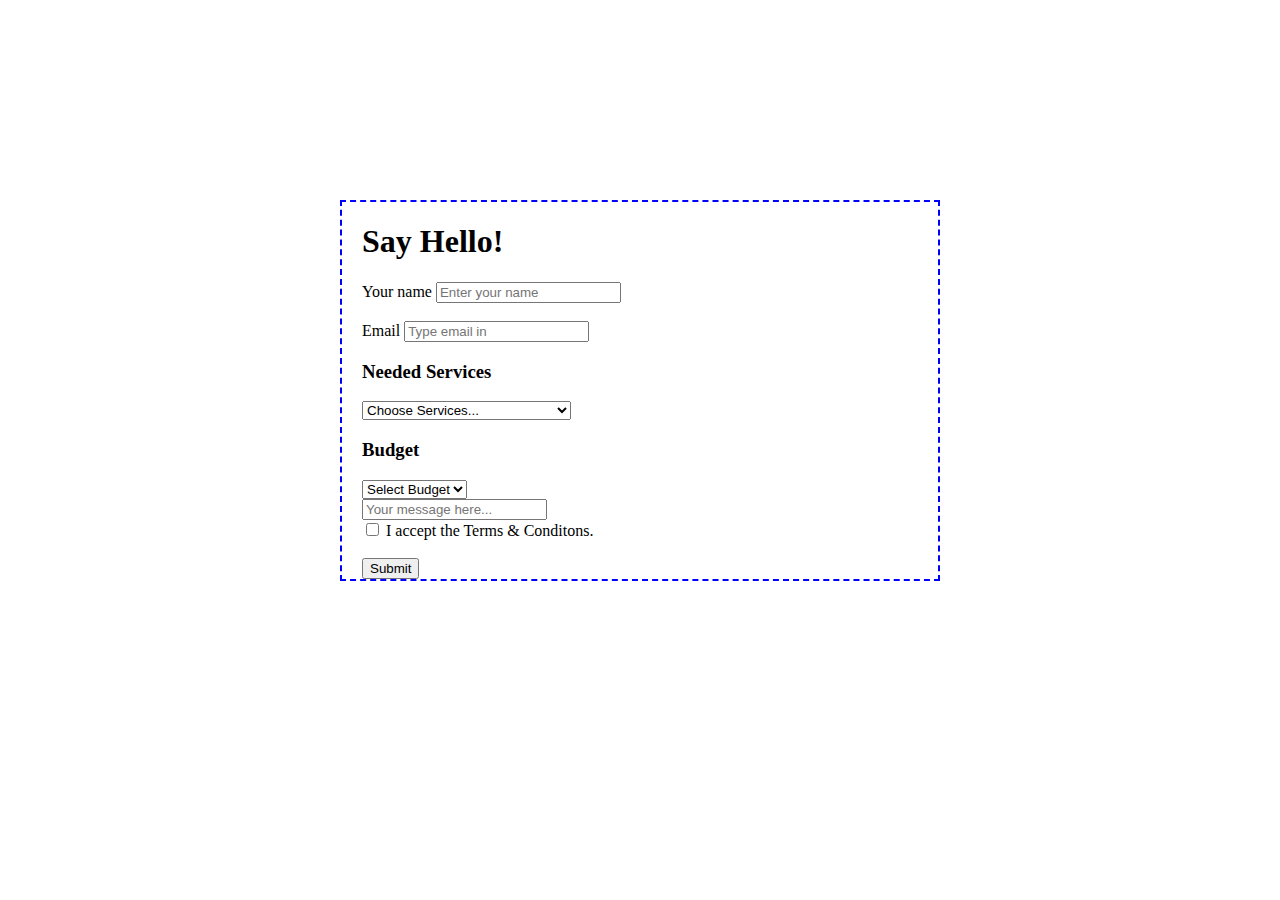
==== index.html @ 079047f8 "HTML Structure completed" ====
<!DOCTYPE html>
<html lang="en">
  <head>
    <meta charset="UTF-8" />
    <meta name="viewport" content="width=device-width, initial-scale=1.0" />
    <meta http-equiv="X-UA-Compatible" content="ie=edge" />
    <link rel="stylesheet" href="style.css" />
    <link rel="stylesheet" href="reset.css">
    <title>Styling Form</title>
  </head>
  <body>
    <form class="center-wrapper border-blue margin-md">
      <main class="center stack">
          <h1>Say Hello!</h1>
          <label for="name">Your name </label>
          <input type="text" name="name" id="name" placeholder="Enter your name" minlength="3" maxlength="20">
          <br></br>
          <label for="email">Email </label>
          <input type="email" name="email" id="email" placeholder="Type email in"/>
          <label for="services"><h3>Needed Services</h3></label>
          <select name="services" id="services" required>
              <option value="">Choose Services...</option>
              <option value="Flight Booking">Flight Booking</option>
              <option value="Hotel Booking">Hotel Booking</option>
              <option value="Attractions and Activity Booking">Attractions and Activity Booking</option>
            </select>
            <div>
            <label for="budget"><h3>Budget </h3></label>
             <select name="budget" id="budget" required>
               <option value="">Select Budget</option>
               <option value="£100-£500">£100-£500</option>
               <option value="£500-£1000">£500-£1000</option>
               <option value="£1000-£1500">£1000-£1500</option>
               <option value="£1500+ ">£1500+ </option>
              </select>
            </div>
            <div>
              <label for="message"></label>
              <input type="text" name="message" id="message" placeholder="Your message here..."/>
            </div>
          
            <div>
                <input type="checkbox" name="terms" id="terms" required/>
                <label for="terms">I accept the <a>Terms & Conditons</a>.</label>
                <h3></h3>
            </div>
                <button type="submit">Submit</button>
        </form>
    </main>
  </body>
</html>
---- style.css ----
/* ---- layout ---- */

.center-wrapper {
    max-width: 600px;
    padding-left: 20px;
    padding-right: 20px;
    margin: 0 auto;
  }

.border-blue {
    border: 2px dashed blue;
}

.margin-md {
    margin-top: 200px;
}

/* ---- layout ---- */
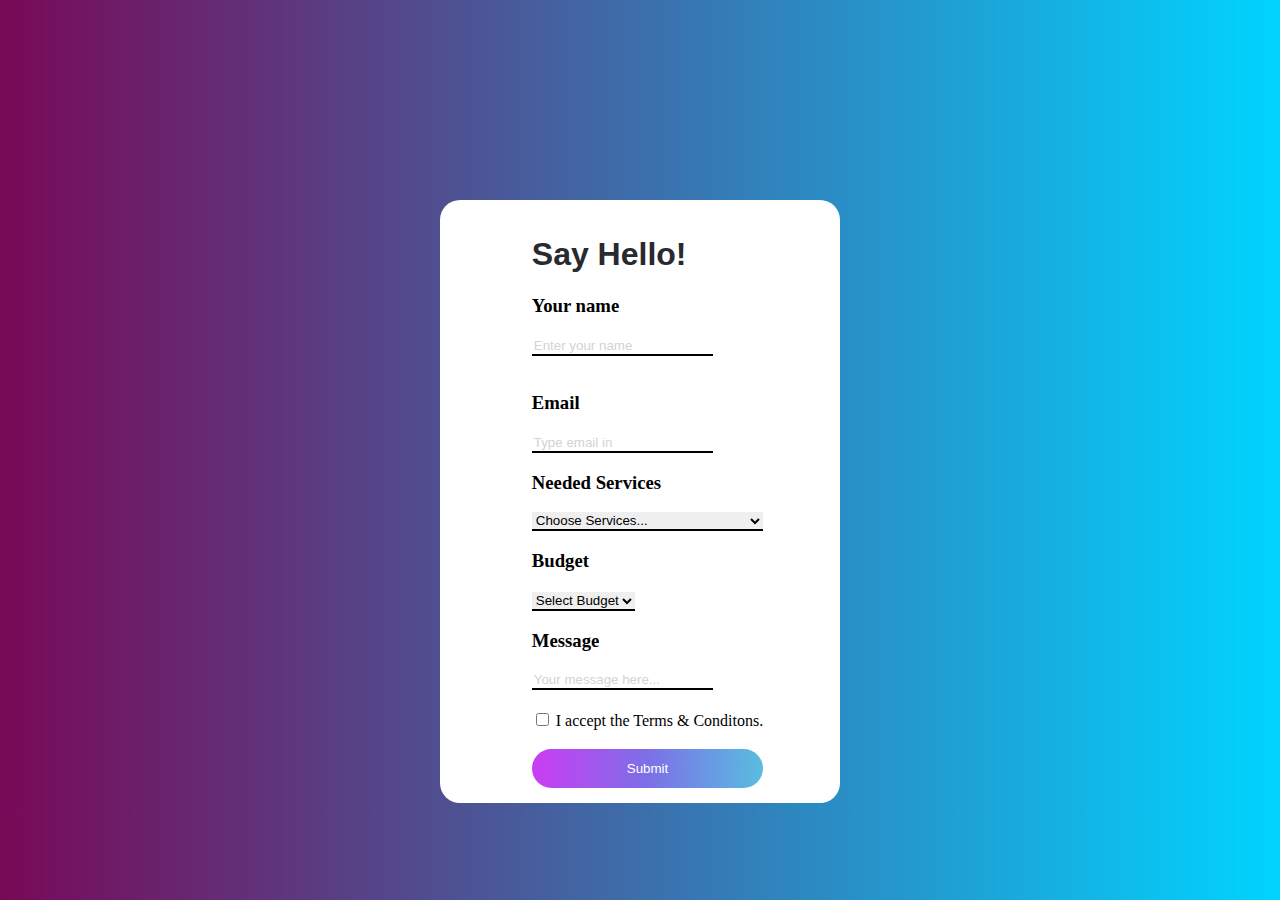
==== commit 68b78e44: "placeholder styling added" ====
--- a/index.html
+++ b/index.html
@@ -9,43 +9,61 @@
     <title>Styling Form</title>
   </head>
   <body>
+          <!-- center wrapper and border -->
     <form class="center-wrapper border-blue margin-md">
+          <!-- center wrapper and border -->
       <main class="center stack">
           <h1>Say Hello!</h1>
-          <label for="name">Your name </label>
-          <input type="text" name="name" id="name" placeholder="Enter your name" minlength="3" maxlength="20">
-          <br></br>
-          <label for="email">Email </label>
-          <input type="email" name="email" id="email" placeholder="Type email in"/>
+          <!-- name starts -->
+          <div class="gap-md">
+            <label for="name"><h3>Your name </h3></label>
+            <input type="text" name="name" id="name" placeholder="Enter your name" minlength="3" maxlength="20">
+            <!-- name ends -->
+          </div>
+          <br/>
+          <!-- email starts -->
+          <div class="gap-md">
+            <label for="email"><h3>Email </h3></label>
+            <input type="email" name="email" id="email" placeholder="Type email in"/>
+          </div>
+          <!-- email ends -->
+          <!-- service section starts -->
           <label for="services"><h3>Needed Services</h3></label>
           <select name="services" id="services" required>
-              <option value="">Choose Services...</option>
-              <option value="Flight Booking">Flight Booking</option>
-              <option value="Hotel Booking">Hotel Booking</option>
-              <option value="Attractions and Activity Booking">Attractions and Activity Booking</option>
+            <option value="">Choose Services...</option>
+            <option value="Flight Booking">Flight Booking</option>
+            <option value="Hotel Booking">Hotel Booking</option>
+            <option value="Attractions and Activity Booking">Attractions and Activity Booking</option>
+          </select>
+          <!-- server section ends -->
+          <div class="gap-md">
+            <!-- budget -->
+            
+            <label for="budget"><h3>Budget </h3></label>
+            <select name="budget" id="budget" required>
+              <option value="">Select Budget</option>
+              <option value="£100-£500">£100-£500</option>
+              <option value="£500-£1000">£500-£1000</option>
+              <option value="£1000-£1500">£1000-£1500</option>
+              <option value="£1500+ ">£1500+ </option>
             </select>
-            <div>
-            <label for="budget"><h3>Budget </h3></label>
-             <select name="budget" id="budget" required>
-               <option value="">Select Budget</option>
-               <option value="£100-£500">£100-£500</option>
-               <option value="£500-£1000">£500-£1000</option>
-               <option value="£1000-£1500">£1000-£1500</option>
-               <option value="£1500+ ">£1500+ </option>
-              </select>
-            </div>
-            <div>
-              <label for="message"></label>
-              <input type="text" name="message" id="message" placeholder="Your message here..."/>
-            </div>
-          
-            <div>
-                <input type="checkbox" name="terms" id="terms" required/>
-                <label for="terms">I accept the <a>Terms & Conditons</a>.</label>
-                <h3></h3>
-            </div>
-                <button type="submit">Submit</button>
+            
+            <!-- budget -->
+          </div>
+          <div class="gap-md">
+            <!-- message starts -->
+            <label for="message"><h3>Message</h3></label>
+            <input type="text" name="message" id="message" placeholder="Your message here..." class="margin-text-gap"/>
+          </div>
+          <!-- message ends -->
+          <div class="gap-md">
+            <input type="checkbox" name="terms" id="terms" required/>
+            <label for="terms">I accept the <a>Terms & Conditons</a>.</label>
+            <h3></h3>
+          </div>
+          <button type="submit" id="submit-button">Submit</button>
+
         </form>
-    </main>
-  </body>
-</html>+      </main>
+    </body>
+    </html>--- a/style.css
+++ b/style.css
@@ -1,18 +1,74 @@
 /* ---- layout ---- */
 
 .center-wrapper {
-    max-width: 600px;
+    max-width: 400px;
     padding-left: 20px;
-    padding-right: 20px;
+    /* padding-right: 20px;
+    padding-bottom: 30px; */
     margin: 0 auto;
+    place-items: center;
   }
 
 .border-blue {
-    border: 2px dashed blue;
+    /* border: 2px dashed blue; */
+    border-radius: 20px;
+    min-height: 300px;
+    background-color: white;
+    padding: 15px;
+    padding-left: 30px;
 }
 
 .margin-md {
     margin-top: 200px;
 }
 
-/* ---- layout ---- */+.margin-text-gap {
+    margin-bottom: 20px;
+}
+
+.mar
+
+.gap-md {
+    gap: 20px;
+}
+
+
+form > * > * {
+    display: block;
+    width: 100%;
+}
+
+
+/* ---- layout ---- */
+
+h1 {
+    font-family: 'Segoe UI', Tahoma, Geneva, Verdana, sans-serif;
+    font-weight: 550;
+    color: #292930;
+}
+
+h3 {
+    font-family: serif;
+}
+
+input,
+select {
+    border: none;
+    border-bottom: 2px solid black;
+}
+
+input::placeholder {
+    color: 	#D3D3D3;
+}
+
+#submit-button {
+    width: 100%;
+    padding: 12px 0px;
+
+    color: white;
+
+    border-radius: 35px;
+    border-style: none;
+    background: rgb(89,189,224);
+    background: linear-gradient(270deg, rgba(89,189,224,1) 0%, rgba(125,111,231,1) 50%, rgba(203,61,243,1) 100%);
+}
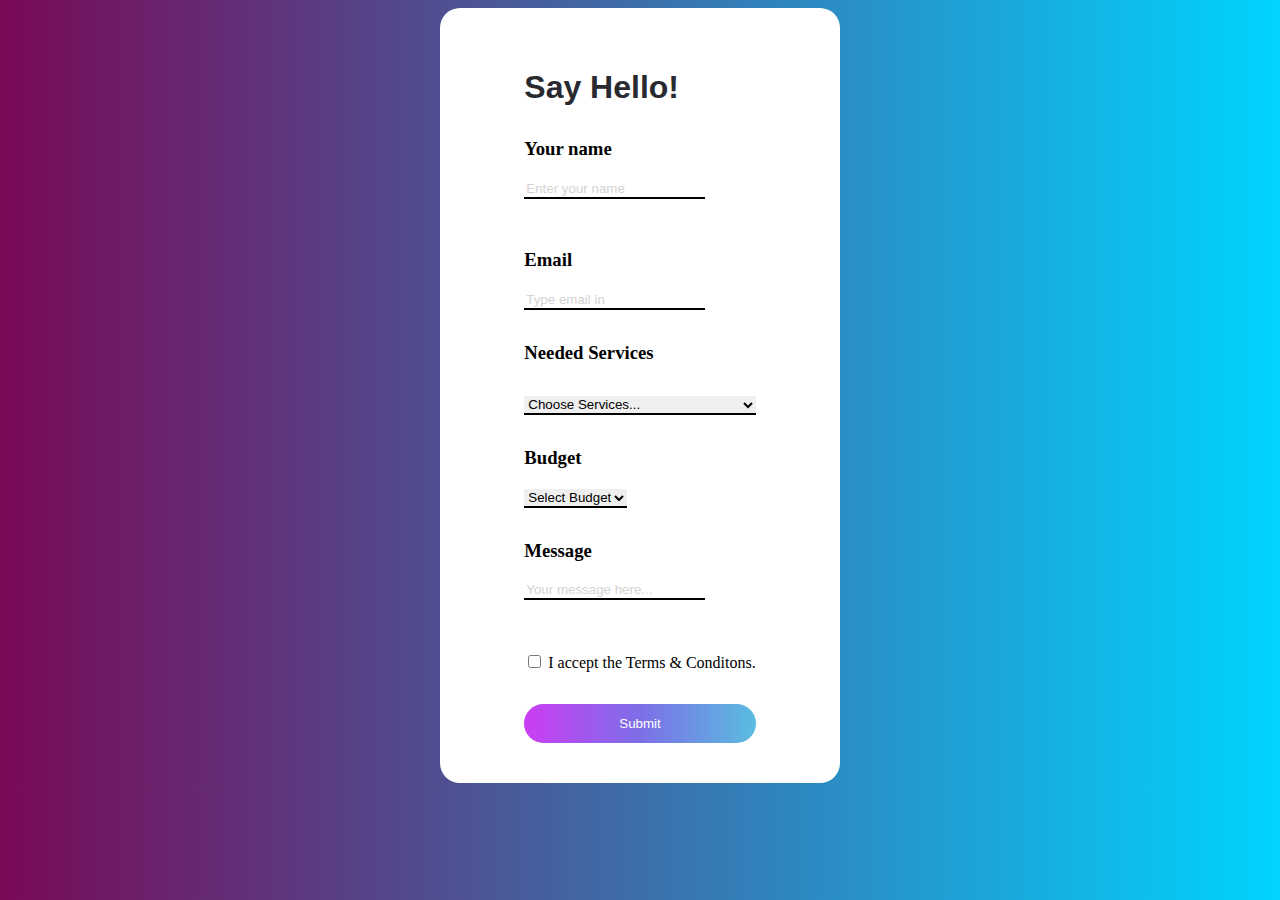
==== commit 5ad39166: "Second page added and connected" ====
--- a/index.html
+++ b/index.html
@@ -17,14 +17,14 @@
           <!-- name starts -->
           <div class="gap-md">
             <label for="name"><h3>Your name </h3></label>
-            <input type="text" name="name" id="name" placeholder="Enter your name" minlength="3" maxlength="20">
-            <!-- name ends -->
+            <input type="text" name="name" id="name" placeholder="Enter your name" minlength="3" maxlength="20" required/>
+          <!-- name ends -->
           </div>
           <br/>
           <!-- email starts -->
           <div class="gap-md">
             <label for="email"><h3>Email </h3></label>
-            <input type="email" name="email" id="email" placeholder="Type email in"/>
+            <input type="email" name="email" id="email" placeholder="Type email in" required/>
           </div>
           <!-- email ends -->
           <!-- service section starts -->
@@ -37,7 +37,7 @@
           </select>
           <!-- server section ends -->
           <div class="gap-md">
-            <!-- budget -->
+          <!-- budget -->
             
             <label for="budget"><h3>Budget </h3></label>
             <select name="budget" id="budget" required>
@@ -48,21 +48,22 @@
               <option value="£1500+ ">£1500+ </option>
             </select>
             
-            <!-- budget -->
+          <!-- budget -->
           </div>
           <div class="gap-md">
-            <!-- message starts -->
+          <!-- message starts -->
             <label for="message"><h3>Message</h3></label>
             <input type="text" name="message" id="message" placeholder="Your message here..." class="margin-text-gap"/>
           </div>
           <!-- message ends -->
           <div class="gap-md">
-            <input type="checkbox" name="terms" id="terms" required/>
+            <input type="checkbox" name="terms" id="terms" class="cursor-pointer" required/>
             <label for="terms">I accept the <a>Terms & Conditons</a>.</label>
             <h3></h3>
           </div>
-          <button type="submit" id="submit-button">Submit</button>
-
+          <a href="/Loading.html">
+            <button type="submit" id="submit-button">Submit</button>
+          </a>
         </form>
       </main>
     </body>
--- a/style.css
+++ b/style.css
@@ -15,18 +15,18 @@
     min-height: 300px;
     background-color: white;
     padding: 15px;
-    padding-left: 30px;
+    padding-left: 40px;
+    padding: 40px;
 }
 
-.margin-md {
+/* .margin-md {
     margin-top: 200px;
-}
+} */
 
 .margin-text-gap {
     margin-bottom: 20px;
 }
 
-.mar
 
 .gap-md {
     gap: 20px;
@@ -38,8 +38,15 @@
     width: 100%;
 }
 
+.stack > * + * {
+    margin-top: 32px;
+}
+
 
 /* ---- layout ---- */
+
+/* ---- main ---- */
+
 
 h1 {
     font-family: 'Segoe UI', Tahoma, Geneva, Verdana, sans-serif;
@@ -47,9 +54,11 @@
     color: #292930;
 }
 
+
 h3 {
     font-family: serif;
 }
+
 
 input,
 select {
@@ -61,9 +70,18 @@
     color: 	#D3D3D3;
 }
 
+.cursor-pointer {
+    cursor: pointer;
+}
+
+a {
+    text-decoration: none;
+}
+
 #submit-button {
     width: 100%;
     padding: 12px 0px;
+    cursor: pointer;
 
     color: white;
 
@@ -72,3 +90,6 @@
     background: rgb(89,189,224);
     background: linear-gradient(270deg, rgba(89,189,224,1) 0%, rgba(125,111,231,1) 50%, rgba(203,61,243,1) 100%);
 }
+
+
+/* ---- main ---- */